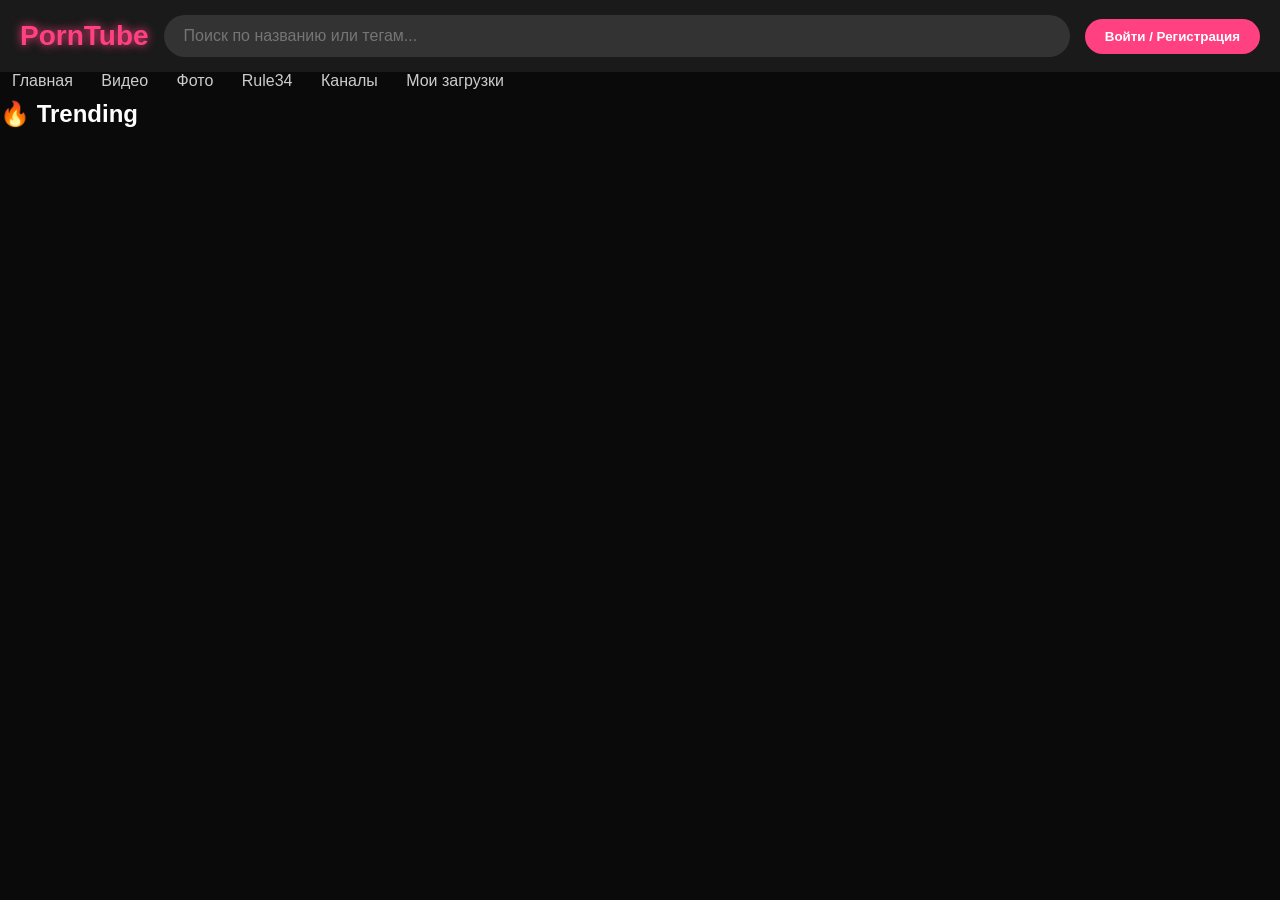
==== index.html @ b93fb105 "Update index.html" ====
<!DOCTYPE html>
<html lang="ru">
<head>
    <meta charset="UTF-8">
    <meta name="viewport" content="width=device-width, initial-scale=1.0">
    <title>PornTube - 18+ Rule34</title>
    <link rel="stylesheet" href="style.css">
</head>
<body>
    <header>
        <div class="logo">PornTube</div>
        <input type="text" id="search" placeholder="Поиск по названию или тегам...">

        <div id="user-panel">
            <span id="username-display"></span>
            <button onclick="showAuthModal()">Войти / Регистрация</button>
            <button onclick="logout()" id="logout-btn" class="hidden">Выйти</button>
        </div>
    </header>

    <nav class="nav">
        <a onclick="showSection('home')">Главная</a>
        <a onclick="showSection('videos')">Видео</a>
        <a onclick="showSection('photos')">Фото</a>
        <a onclick="showSection('rule34')">Rule34</a>
        <a onclick="showSection('channels')">Каналы</a>
        <a onclick="showSection('uploads')">Мои загрузки</a>
    </nav>

    <main>
        <section id="home-section" class="section">
            <h1>🔥 Trending</h1>
            <div id="trending-grid" class="grid"></div>
        </section>

        <section id="videos-section" class="section hidden">
            <h1>Видео</h1>
            <div id="videos-grid" class="grid"></div>
        </section>

        <section id="photos-section" class="section hidden">
            <h1>Фото</h1>
            <div id="photos-grid" class="grid"></div>
        </section>

        <section id="rule34-section" class="section hidden">
            <h1>Rule34 / Hentai</h1>
            <div id="rule34-grid" class="grid"></div>
        </section>

        <section id="channels-section" class="section hidden">
            <h1>Каналы</h1>
            <div id="channels-grid" class="grid"></div>
        </section>

        <section id="uploads-section" class="section hidden">
            <h1>Мои загрузки</h1>
            <div id="uploads-grid" class="grid"></div>
        </section>

        <!-- Админ панель -->
        <section id="admin-section" class="section hidden">
            <h1>👑 Админ-панель (Kostye119)</h1>
            <button onclick="clearAllData()" style="background:#ff1a5c;">Очистить все данные сайта</button>
        </section>
    </main>

    <!-- Модальное окно авторизации -->
    <div id="auth-modal" class="modal hidden">
        <div class="modal-content">
            <h2>Вход / Регистрация</h2>
            <input type="text" id="username-input" placeholder="Имя пользователя (например: Kostye119)" maxlength="20">
            <button onclick="handleAuth()">Войти</button>
            <button onclick="closeAuthModal()">Закрыть</button>
        </div>
    </div>

    <script src="script.js"></script>
</body>
</html>
---- style.css ----
* {
    margin: 0;
    padding: 0;
    box-sizing: border-box;
}

body {
    background: #0a0a0a;
    color: #fff;
    font-family: Arial, sans-serif;
}

header {
    background: #1a1a1a;
    padding: 15px 20px;
    display: flex;
    align-items: center;
    gap: 15px;
    position: sticky;
    top: 0;
    z-index: 100;
    flex-wrap: wrap;
}

.logo {
    font-size: 28px;
    font-weight: bold;
    color: #ff4081;
    text-shadow: 0 0 10px #ff4081;
}

#search {
    flex: 1;
    min-width: 200px;
    padding: 12px 20px;
    border: none;
    border-radius: 30px;
    background: #333;
    color: white;
    font-size: 16px;
}

nav a {
    color: #ccc;
    text-decoration: none;
    margin: 0 12px;
    font-size: 16px;
}

nav a:hover {
    color: #ff4081;
}

button {
    background: #ff4081;
    color: white;
    border: none;
    padding: 10px 20px;
    border-radius: 30px;
    cursor: pointer;
    font-weight: bold;
    white-space: nowrap;
}

.grid {
    display: grid;
    grid-template-columns: repeat(auto-fill, minmax(260px, 1fr));
    gap: 20px;
    padding: 20px;
}

.card {
    background: #1a1a1a;
    border-radius: 12px;
    overflow: hidden;
    transition: transform 0.3s;
}

.card:hover {
    transform: scale(1.05);
}

.card img, .card video {
    width: 100%;
    height: 170px;
    object-fit: cover;
}

.card .info {
    padding: 12px;
}

.card h3 {
    font-size: 15px;
    height: 44px;
    overflow: hidden;
    line-height: 1.3;
}

.tags {
    color: #ff4081;
    font-size: 13px;
    margin: 6px 0;
}

.likes {
    color: #ff4081;
    font-size: 15px;
    cursor: pointer;
    margin-top: 6px;
    display: inline-block;
}

.likes:hover {
    color: #ff1a5c;
}

.hidden {
    display: none !important;
}

.section {
    padding: 10px 0;
}
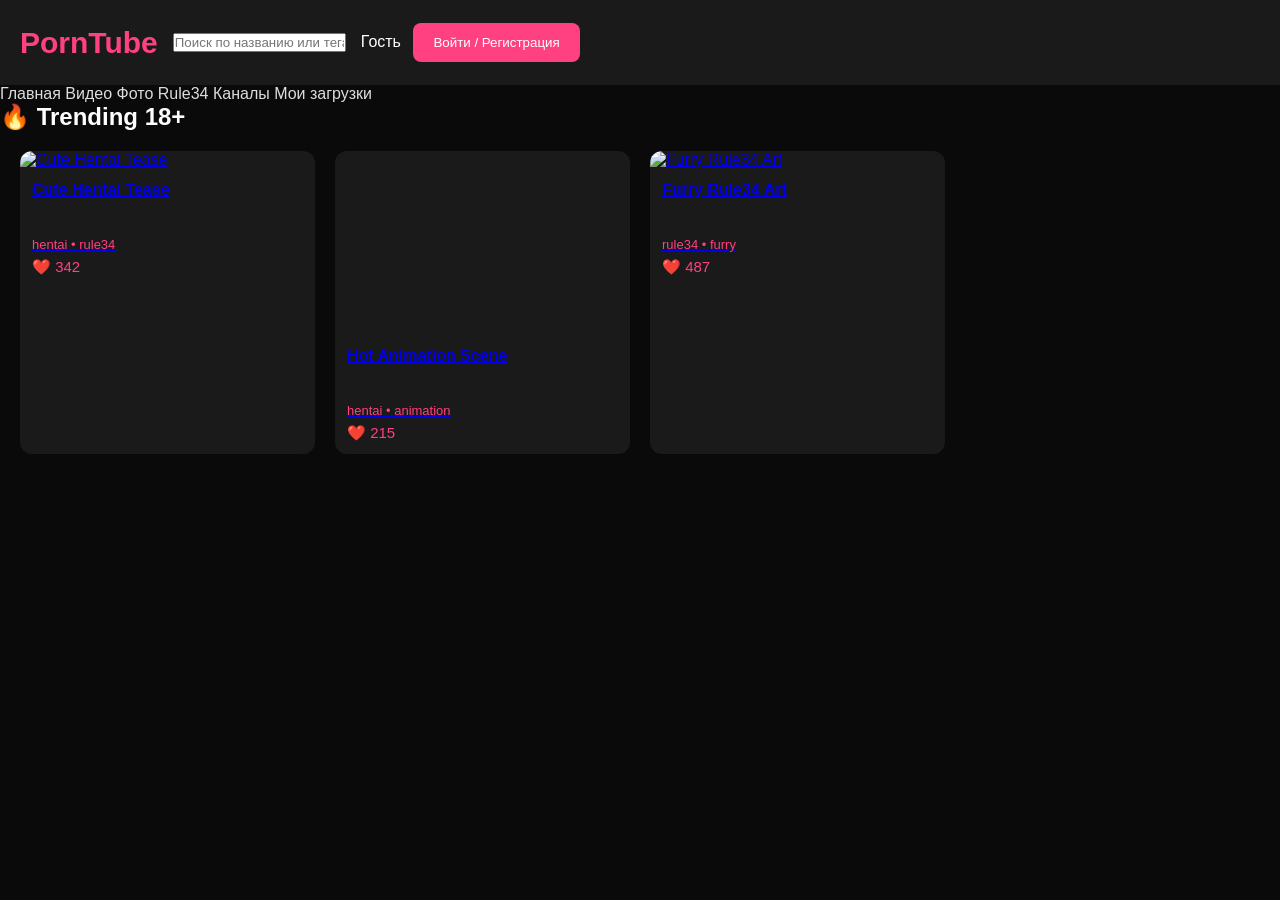
==== commit e694e058: "Update index.html" ====
--- a/index.html
+++ b/index.html
@@ -3,7 +3,7 @@
 <head>
     <meta charset="UTF-8">
     <meta name="viewport" content="width=device-width, initial-scale=1.0">
-    <title>PornTube - 18+ Rule34</title>
+    <title>PornTube - 18+ и Rule34</title>
     <link rel="stylesheet" href="style.css">
 </head>
 <body>
@@ -12,7 +12,7 @@
         <input type="text" id="search" placeholder="Поиск по названию или тегам...">
 
         <div id="user-panel">
-            <span id="username-display"></span>
+            <span id="username-display">Гость</span>
             <button onclick="showAuthModal()">Войти / Регистрация</button>
             <button onclick="logout()" id="logout-btn" class="hidden">Выйти</button>
         </div>
@@ -29,7 +29,7 @@
 
     <main>
         <section id="home-section" class="section">
-            <h1>🔥 Trending</h1>
+            <h1>🔥 Trending 18+</h1>
             <div id="trending-grid" class="grid"></div>
         </section>
 
@@ -58,10 +58,9 @@
             <div id="uploads-grid" class="grid"></div>
         </section>
 
-        <!-- Админ панель -->
         <section id="admin-section" class="section hidden">
-            <h1>👑 Админ-панель (Kostye119)</h1>
-            <button onclick="clearAllData()" style="background:#ff1a5c;">Очистить все данные сайта</button>
+            <h1>👑 Админ-панель — Kostye119</h1>
+            <button onclick="clearAllData()" style="background:#ff1a5c; padding:12px 20px;">Очистить все данные</button>
         </section>
     </main>
 
@@ -69,7 +68,7 @@
     <div id="auth-modal" class="modal hidden">
         <div class="modal-content">
             <h2>Вход / Регистрация</h2>
-            <input type="text" id="username-input" placeholder="Имя пользователя (например: Kostye119)" maxlength="20">
+            <input type="text" id="username-input" placeholder="Имя пользователя" maxlength="20">
             <button onclick="handleAuth()">Войти</button>
             <button onclick="closeAuthModal()">Закрыть</button>
         </div>
--- a/style.css
+++ b/style.css
@@ -1,70 +1,26 @@
-* {
-    margin: 0;
-    padding: 0;
-    box-sizing: border-box;
+* { margin:0; padding:0; box-sizing:border-box; }
+body { background:#0a0a0a; color:#fff; font-family:Arial, sans-serif; }
+
+header {
+    background:#1a1a1a;
+    padding:15px 20px;
+    display:flex;
+    align-items:center;
+    gap:15px;
+    position:sticky;
+    top:0;
+    z-index:100;
 }
 
-body {
-    background: #0a0a0a;
-    color: #fff;
-    font-family: Arial, sans-serif;
-}
+.logo { font-size:30px; font-weight:bold; color:#ff4081; }
 
-header {
-    background: #1a1a1a;
-    padding: 15px 20px;
-    display: flex;
-    align-items: center;
-    gap: 15px;
-    position: sticky;
-    top: 0;
-    z-index: 100;
-    flex-wrap: wrap;
-}
-
-.logo {
-    font-size: 28px;
-    font-weight: bold;
-    color: #ff4081;
-    text-shadow: 0 0 10px #ff4081;
-}
-
-#search {
-    flex: 1;
-    min-width: 200px;
-    padding: 12px 20px;
-    border: none;
-    border-radius: 30px;
-    background: #333;
-    color: white;
-    font-size: 16px;
-}
-
-nav a {
-    color: #ccc;
-    text-decoration: none;
-    margin: 0 12px;
-    font-size: 16px;
-}
-
-nav a:hover {
-    color: #ff4081;
-}
-
-button {
-    background: #ff4081;
-    color: white;
-    border: none;
-    padding: 10px 20px;
-    border-radius: 30px;
-    cursor: pointer;
-    font-weight: bold;
-    white-space: nowrap;
-}
+#nav { background:#1f1f1f; padding:12px 20px; display:flex; gap:20px; flex-wrap:wrap; }
+.nav a { color:#ddd; text-decoration:none; cursor:pointer; }
+.nav a:hover { color:#ff4081; }
 
 .grid {
     display: grid;
-    grid-template-columns: repeat(auto-fill, minmax(260px, 1fr));
+    grid-template-columns: repeat(auto-fill, minmax(270px, 1fr));
     gap: 20px;
     padding: 20px;
 }
@@ -73,52 +29,49 @@
     background: #1a1a1a;
     border-radius: 12px;
     overflow: hidden;
-    transition: transform 0.3s;
+    transition: 0.3s;
 }
 
-.card:hover {
-    transform: scale(1.05);
-}
+.card:hover { transform: scale(1.06); }
 
 .card img, .card video {
     width: 100%;
-    height: 170px;
+    height: 180px;
     object-fit: cover;
 }
 
-.card .info {
-    padding: 12px;
+.card .info { padding: 12px; }
+.card h3 { font-size: 16px; margin-bottom: 8px; height: 48px; overflow: hidden; }
+.tags { color: #ff4081; font-size: 13px; }
+.likes { color: #ff4081; cursor: pointer; font-size: 15px; margin-top: 6px; }
+
+.modal {
+    position: fixed;
+    top: 0; left: 0; width: 100%; height: 100%;
+    background: rgba(0,0,0,0.85);
+    display: flex;
+    align-items: center;
+    justify-content: center;
+    z-index: 2000;
 }
 
-.card h3 {
-    font-size: 15px;
-    height: 44px;
-    overflow: hidden;
-    line-height: 1.3;
+.modal-content {
+    background: #1f1f1f;
+    padding: 30px;
+    border-radius: 12px;
+    width: 90%;
+    max-width: 400px;
+    text-align: center;
 }
 
-.tags {
-    color: #ff4081;
-    font-size: 13px;
-    margin: 6px 0;
+button {
+    background: #ff4081;
+    color: white;
+    border: none;
+    padding: 12px 20px;
+    margin: 8px;
+    border-radius: 8px;
+    cursor: pointer;
 }
 
-.likes {
-    color: #ff4081;
-    font-size: 15px;
-    cursor: pointer;
-    margin-top: 6px;
-    display: inline-block;
-}
-
-.likes:hover {
-    color: #ff1a5c;
-}
-
-.hidden {
-    display: none !important;
-}
-
-.section {
-    padding: 10px 0;
-}
+.hidden { display: none !important; }
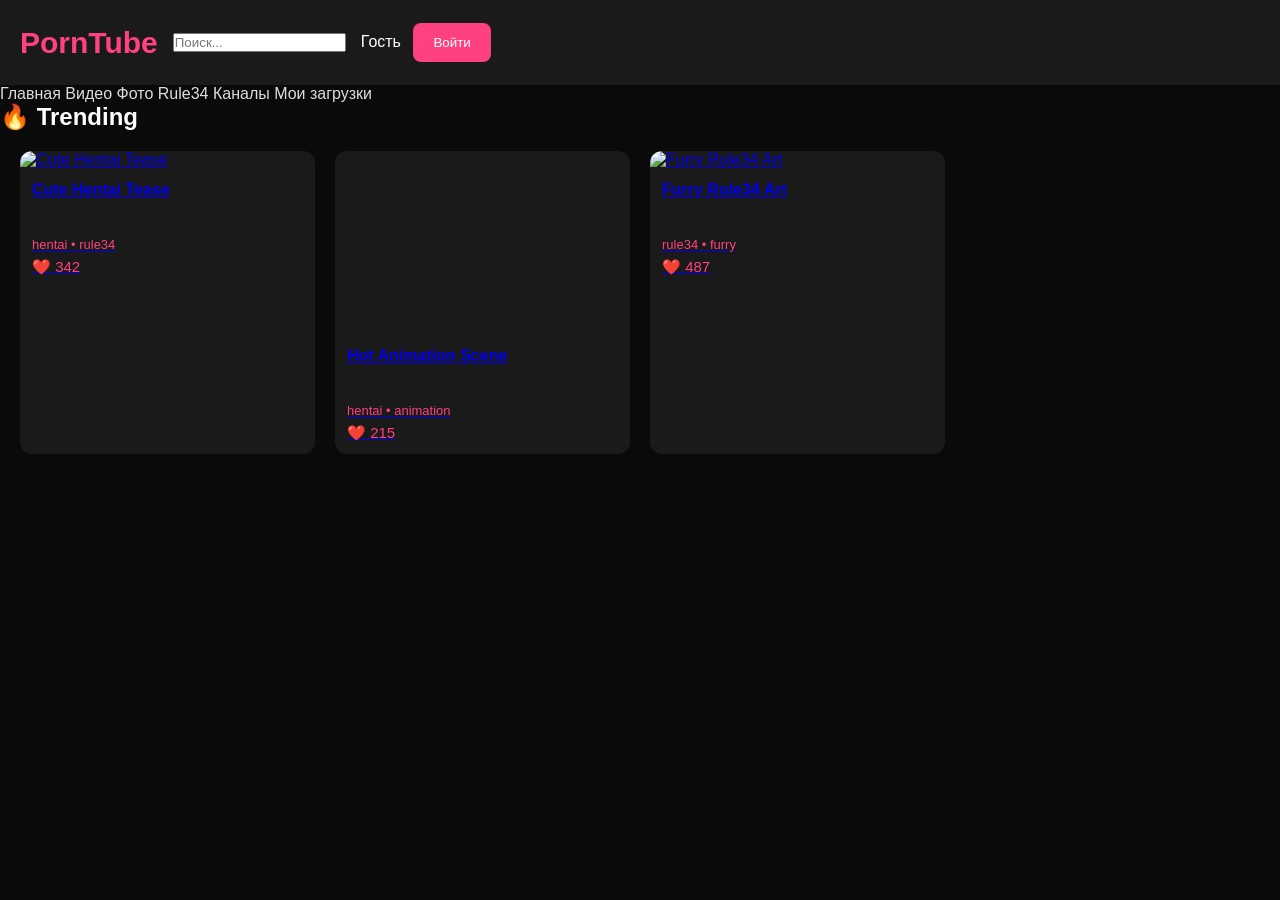
==== commit 4b38ab1e: "Update index.html" ====
--- a/index.html
+++ b/index.html
@@ -3,17 +3,16 @@
 <head>
     <meta charset="UTF-8">
     <meta name="viewport" content="width=device-width, initial-scale=1.0">
-    <title>PornTube - 18+ и Rule34</title>
+    <title>PornTube - 18+ Rule34</title>
     <link rel="stylesheet" href="style.css">
 </head>
 <body>
     <header>
         <div class="logo">PornTube</div>
-        <input type="text" id="search" placeholder="Поиск по названию или тегам...">
-
+        <input type="text" id="search" placeholder="Поиск...">
         <div id="user-panel">
             <span id="username-display">Гость</span>
-            <button onclick="showAuthModal()">Войти / Регистрация</button>
+            <button onclick="showAuthModal()">Войти</button>
             <button onclick="logout()" id="logout-btn" class="hidden">Выйти</button>
         </div>
     </header>
@@ -28,47 +27,19 @@
     </nav>
 
     <main>
-        <section id="home-section" class="section">
-            <h1>🔥 Trending 18+</h1>
-            <div id="trending-grid" class="grid"></div>
-        </section>
-
-        <section id="videos-section" class="section hidden">
-            <h1>Видео</h1>
-            <div id="videos-grid" class="grid"></div>
-        </section>
-
-        <section id="photos-section" class="section hidden">
-            <h1>Фото</h1>
-            <div id="photos-grid" class="grid"></div>
-        </section>
-
-        <section id="rule34-section" class="section hidden">
-            <h1>Rule34 / Hentai</h1>
-            <div id="rule34-grid" class="grid"></div>
-        </section>
-
-        <section id="channels-section" class="section hidden">
-            <h1>Каналы</h1>
-            <div id="channels-grid" class="grid"></div>
-        </section>
-
-        <section id="uploads-section" class="section hidden">
-            <h1>Мои загрузки</h1>
-            <div id="uploads-grid" class="grid"></div>
-        </section>
-
-        <section id="admin-section" class="section hidden">
-            <h1>👑 Админ-панель — Kostye119</h1>
-            <button onclick="clearAllData()" style="background:#ff1a5c; padding:12px 20px;">Очистить все данные</button>
-        </section>
+        <section id="home-section" class="section"><h1>🔥 Trending</h1><div id="trending-grid" class="grid"></div></section>
+        <section id="videos-section" class="section hidden"><h1>Видео</h1><div id="videos-grid" class="grid"></div></section>
+        <section id="photos-section" class="section hidden"><h1>Фото</h1><div id="photos-grid" class="grid"></div></section>
+        <section id="rule34-section" class="section hidden"><h1>Rule34</h1><div id="rule34-grid" class="grid"></div></section>
+        <section id="channels-section" class="section hidden"><h1>Каналы</h1><div id="channels-grid" class="grid"></div></section>
+        <section id="uploads-section" class="section hidden"><h1>Мои загрузки</h1><div id="uploads-grid" class="grid"></div></section>
+        <section id="admin-section" class="section hidden"><h1>👑 Админ (Kostye119)</h1><button onclick="clearAllData()">Очистить всё</button></section>
     </main>
 
-    <!-- Модальное окно авторизации -->
     <div id="auth-modal" class="modal hidden">
         <div class="modal-content">
             <h2>Вход / Регистрация</h2>
-            <input type="text" id="username-input" placeholder="Имя пользователя" maxlength="20">
+            <input type="text" id="username-input" placeholder="Имя пользователя">
             <button onclick="handleAuth()">Войти</button>
             <button onclick="closeAuthModal()">Закрыть</button>
         </div>
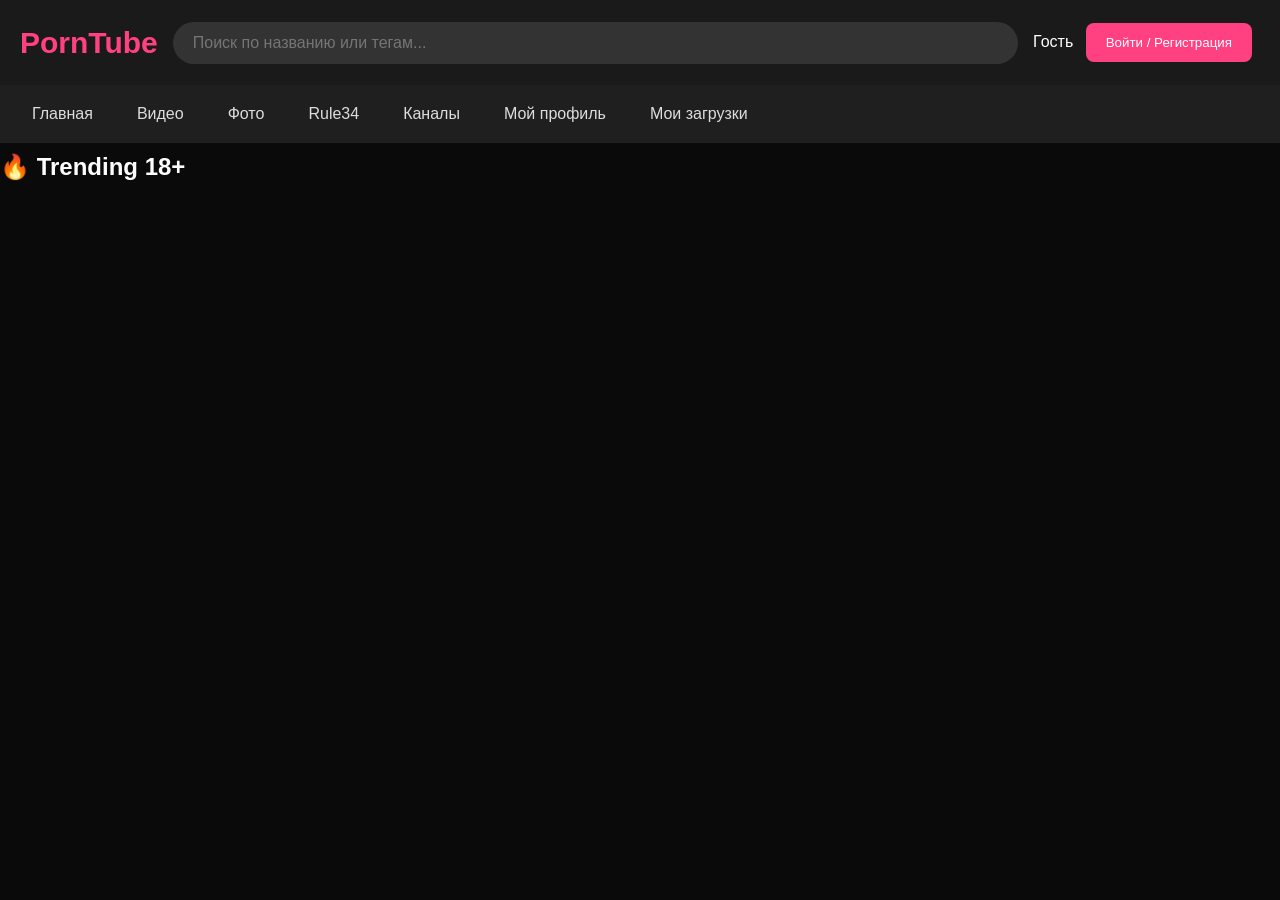
==== commit ac7ea92d: "Update index.html" ====
--- a/index.html
+++ b/index.html
@@ -3,16 +3,17 @@
 <head>
     <meta charset="UTF-8">
     <meta name="viewport" content="width=device-width, initial-scale=1.0">
-    <title>PornTube - 18+ Rule34</title>
+    <title>PornTube - 18+ и Rule34</title>
     <link rel="stylesheet" href="style.css">
 </head>
 <body>
     <header>
         <div class="logo">PornTube</div>
-        <input type="text" id="search" placeholder="Поиск...">
+        <input type="text" id="search" placeholder="Поиск по названию или тегам...">
+
         <div id="user-panel">
             <span id="username-display">Гость</span>
-            <button onclick="showAuthModal()">Войти</button>
+            <button onclick="showAuthModal()">Войти / Регистрация</button>
             <button onclick="logout()" id="logout-btn" class="hidden">Выйти</button>
         </div>
     </header>
@@ -23,23 +24,54 @@
         <a onclick="showSection('photos')">Фото</a>
         <a onclick="showSection('rule34')">Rule34</a>
         <a onclick="showSection('channels')">Каналы</a>
+        <a href="user.html">Мой профиль</a>
+        <a href="admin.html" id="admin-link" style="display: none;">👑 Админ</a>
         <a onclick="showSection('uploads')">Мои загрузки</a>
     </nav>
 
     <main>
-        <section id="home-section" class="section"><h1>🔥 Trending</h1><div id="trending-grid" class="grid"></div></section>
-        <section id="videos-section" class="section hidden"><h1>Видео</h1><div id="videos-grid" class="grid"></div></section>
-        <section id="photos-section" class="section hidden"><h1>Фото</h1><div id="photos-grid" class="grid"></div></section>
-        <section id="rule34-section" class="section hidden"><h1>Rule34</h1><div id="rule34-grid" class="grid"></div></section>
-        <section id="channels-section" class="section hidden"><h1>Каналы</h1><div id="channels-grid" class="grid"></div></section>
-        <section id="uploads-section" class="section hidden"><h1>Мои загрузки</h1><div id="uploads-grid" class="grid"></div></section>
-        <section id="admin-section" class="section hidden"><h1>👑 Админ (Kostye119)</h1><button onclick="clearAllData()">Очистить всё</button></section>
+        <!-- Главная -->
+        <section id="home-section" class="section">
+            <h1>🔥 Trending 18+</h1>
+            <div id="trending-grid" class="grid"></div>
+        </section>
+
+        <!-- Видео -->
+        <section id="videos-section" class="section hidden">
+            <h1>Видео</h1>
+            <div id="videos-grid" class="grid"></div>
+        </section>
+
+        <!-- Фото -->
+        <section id="photos-section" class="section hidden">
+            <h1>Фото</h1>
+            <div id="photos-grid" class="grid"></div>
+        </section>
+
+        <!-- Rule34 -->
+        <section id="rule34-section" class="section hidden">
+            <h1>Rule34 / Hentai</h1>
+            <div id="rule34-grid" class="grid"></div>
+        </section>
+
+        <!-- Каналы -->
+        <section id="channels-section" class="section hidden">
+            <h1>Каналы</h1>
+            <div id="channels-grid" class="grid"></div>
+        </section>
+
+        <!-- Мои загрузки -->
+        <section id="uploads-section" class="section hidden">
+            <h1>Мои загрузки</h1>
+            <div id="uploads-grid" class="grid"></div>
+        </section>
     </main>
 
+    <!-- Модальное окно входа -->
     <div id="auth-modal" class="modal hidden">
         <div class="modal-content">
             <h2>Вход / Регистрация</h2>
-            <input type="text" id="username-input" placeholder="Имя пользователя">
+            <input type="text" id="username-input" placeholder="Имя пользователя (например: Kostye119)" maxlength="20">
             <button onclick="handleAuth()">Войти</button>
             <button onclick="closeAuthModal()">Закрыть</button>
         </div>
--- a/style.css
+++ b/style.css
@@ -1,22 +1,60 @@
-* { margin:0; padding:0; box-sizing:border-box; }
-body { background:#0a0a0a; color:#fff; font-family:Arial, sans-serif; }
+* {
+    margin: 0;
+    padding: 0;
+    box-sizing: border-box;
+}
+
+body {
+    background: #0a0a0a;
+    color: #fff;
+    font-family: Arial, sans-serif;
+}
 
 header {
-    background:#1a1a1a;
-    padding:15px 20px;
-    display:flex;
-    align-items:center;
-    gap:15px;
-    position:sticky;
-    top:0;
-    z-index:100;
+    background: #1a1a1a;
+    padding: 15px 20px;
+    display: flex;
+    align-items: center;
+    gap: 15px;
+    position: sticky;
+    top: 0;
+    z-index: 100;
 }
 
-.logo { font-size:30px; font-weight:bold; color:#ff4081; }
+.logo {
+    font-size: 30px;
+    font-weight: bold;
+    color: #ff4081;
+}
 
-#nav { background:#1f1f1f; padding:12px 20px; display:flex; gap:20px; flex-wrap:wrap; }
-.nav a { color:#ddd; text-decoration:none; cursor:pointer; }
-.nav a:hover { color:#ff4081; }
+#search {
+    flex: 1;
+    padding: 12px 20px;
+    border: none;
+    border-radius: 30px;
+    background: #333;
+    color: white;
+    font-size: 16px;
+}
+
+.nav {
+    background: #1f1f1f;
+    padding: 12px 20px;
+    display: flex;
+    gap: 20px;
+    flex-wrap: wrap;
+}
+
+.nav a {
+    color: #ddd;
+    text-decoration: none;
+    cursor: pointer;
+    padding: 8px 12px;
+}
+
+.nav a:hover {
+    color: #ff4081;
+}
 
 .grid {
     display: grid;
@@ -32,22 +70,47 @@
     transition: 0.3s;
 }
 
-.card:hover { transform: scale(1.06); }
+.card:hover {
+    transform: scale(1.06);
+}
 
-.card img, .card video {
+.card img,
+.card video {
     width: 100%;
     height: 180px;
     object-fit: cover;
 }
 
-.card .info { padding: 12px; }
-.card h3 { font-size: 16px; margin-bottom: 8px; height: 48px; overflow: hidden; }
-.tags { color: #ff4081; font-size: 13px; }
-.likes { color: #ff4081; cursor: pointer; font-size: 15px; margin-top: 6px; }
+.card .info {
+    padding: 12px;
+}
+
+.card h3 {
+    font-size: 16px;
+    height: 48px;
+    overflow: hidden;
+    line-height: 1.3;
+}
+
+.tags {
+    color: #ff4081;
+    font-size: 13px;
+    margin: 6px 0;
+}
+
+.likes {
+    color: #ff4081;
+    cursor: pointer;
+    font-size: 15px;
+    margin-top: 6px;
+}
 
 .modal {
     position: fixed;
-    top: 0; left: 0; width: 100%; height: 100%;
+    top: 0;
+    left: 0;
+    width: 100%;
+    height: 100%;
     background: rgba(0,0,0,0.85);
     display: flex;
     align-items: center;
@@ -74,4 +137,10 @@
     cursor: pointer;
 }
 
-.hidden { display: none !important; }
+.hidden {
+    display: none !important;
+}
+
+.section {
+    padding: 10px 0;
+}
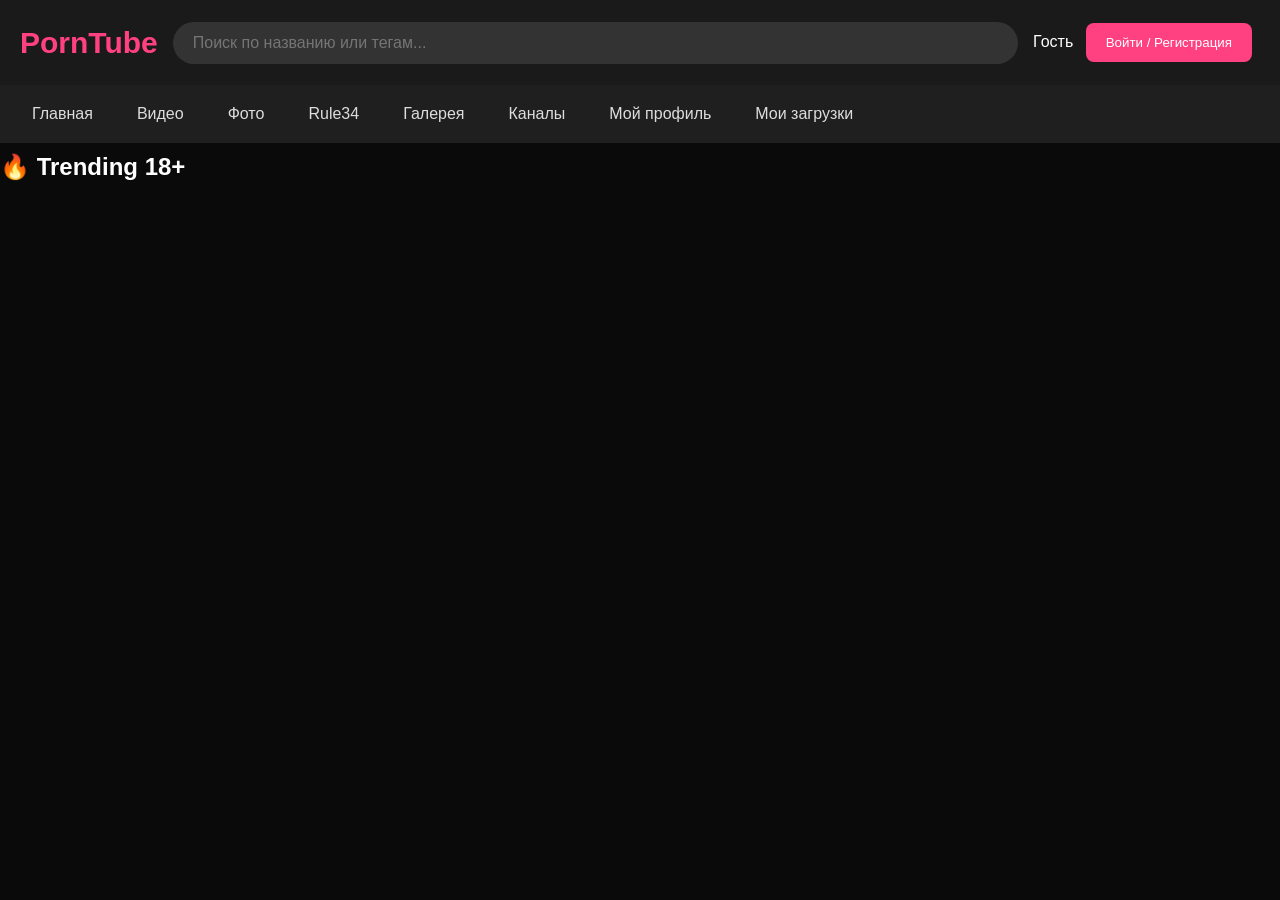
==== commit 835b3b8b: "Update index.html" ====
--- a/index.html
+++ b/index.html
@@ -23,6 +23,7 @@
         <a onclick="showSection('videos')">Видео</a>
         <a onclick="showSection('photos')">Фото</a>
         <a onclick="showSection('rule34')">Rule34</a>
+        <a href="gallery.html">Галерея</a>
         <a onclick="showSection('channels')">Каналы</a>
         <a href="user.html">Мой профиль</a>
         <a href="admin.html" id="admin-link" style="display: none;">👑 Админ</a>
@@ -30,48 +31,42 @@
     </nav>
 
     <main>
-        <!-- Главная -->
         <section id="home-section" class="section">
             <h1>🔥 Trending 18+</h1>
             <div id="trending-grid" class="grid"></div>
         </section>
 
-        <!-- Видео -->
         <section id="videos-section" class="section hidden">
             <h1>Видео</h1>
             <div id="videos-grid" class="grid"></div>
         </section>
 
-        <!-- Фото -->
         <section id="photos-section" class="section hidden">
             <h1>Фото</h1>
             <div id="photos-grid" class="grid"></div>
         </section>
 
-        <!-- Rule34 -->
         <section id="rule34-section" class="section hidden">
             <h1>Rule34 / Hentai</h1>
             <div id="rule34-grid" class="grid"></div>
         </section>
 
-        <!-- Каналы -->
         <section id="channels-section" class="section hidden">
             <h1>Каналы</h1>
             <div id="channels-grid" class="grid"></div>
         </section>
 
-        <!-- Мои загрузки -->
         <section id="uploads-section" class="section hidden">
             <h1>Мои загрузки</h1>
             <div id="uploads-grid" class="grid"></div>
         </section>
     </main>
 
-    <!-- Модальное окно входа -->
+    <!-- Модальное окно -->
     <div id="auth-modal" class="modal hidden">
         <div class="modal-content">
             <h2>Вход / Регистрация</h2>
-            <input type="text" id="username-input" placeholder="Имя пользователя (например: Kostye119)" maxlength="20">
+            <input type="text" id="username-input" placeholder="Имя пользователя">
             <button onclick="handleAuth()">Войти</button>
             <button onclick="closeAuthModal()">Закрыть</button>
         </div>
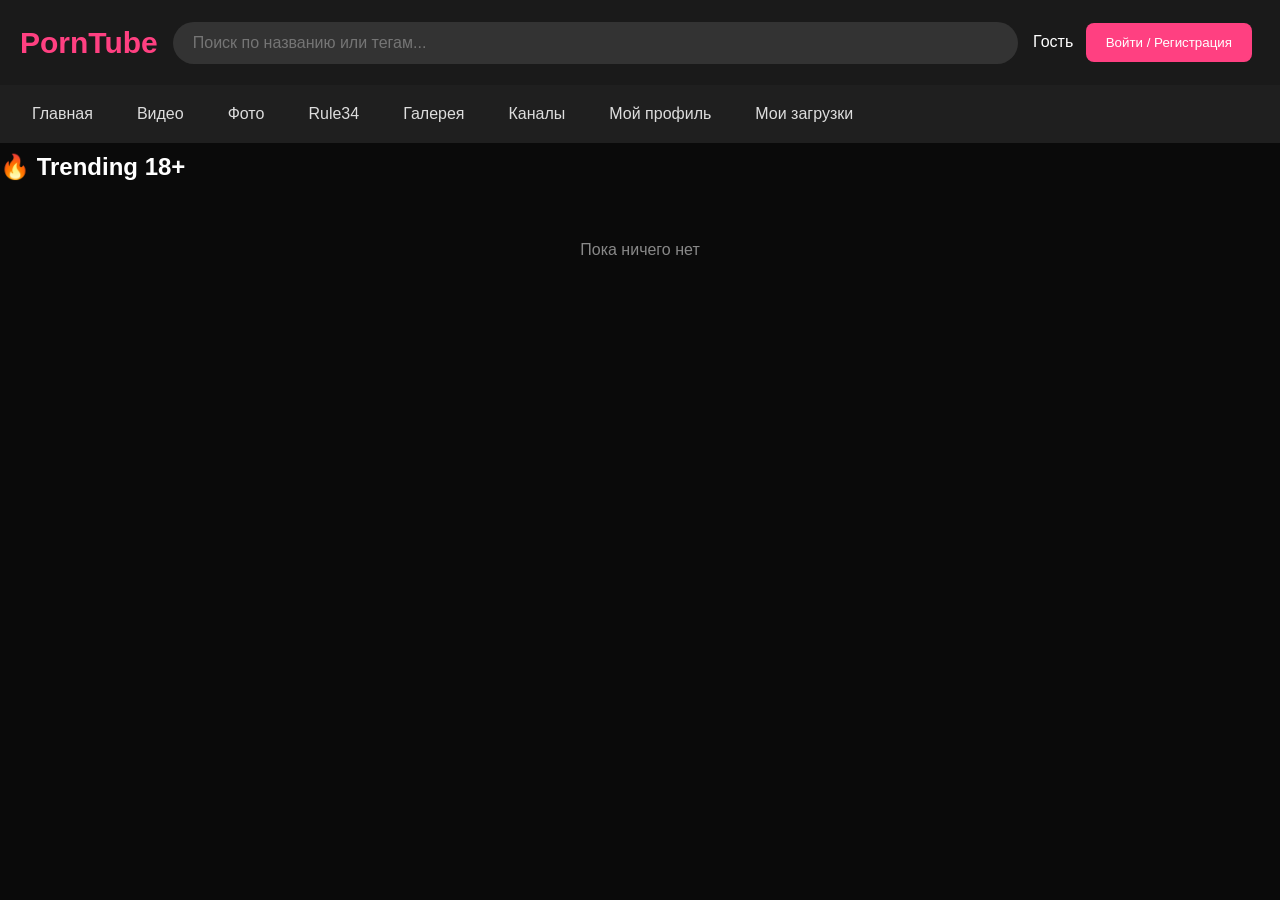
==== commit bfed3e89: "Update index.html" ====
--- a/index.html
+++ b/index.html
@@ -5,6 +5,32 @@
     <meta name="viewport" content="width=device-width, initial-scale=1.0">
     <title>PornTube - 18+ и Rule34</title>
     <link rel="stylesheet" href="style.css">
+    <style>
+        .modal-content {
+            width: 420px;
+        }
+        .tab {
+            display: inline-block;
+            padding: 12px 25px;
+            cursor: pointer;
+            font-weight: bold;
+        }
+        .tab.active {
+            color: #ff4081;
+            border-bottom: 3px solid #ff4081;
+        }
+        .form-group {
+            margin: 15px 0;
+        }
+        input[type="password"] {
+            background: #333;
+            color: white;
+            border: none;
+            padding: 12px;
+            width: 100%;
+            border-radius: 8px;
+        }
+    </style>
 </head>
 <body>
     <header>
@@ -35,40 +61,62 @@
             <h1>🔥 Trending 18+</h1>
             <div id="trending-grid" class="grid"></div>
         </section>
-
         <section id="videos-section" class="section hidden">
             <h1>Видео</h1>
             <div id="videos-grid" class="grid"></div>
         </section>
-
         <section id="photos-section" class="section hidden">
             <h1>Фото</h1>
             <div id="photos-grid" class="grid"></div>
         </section>
-
         <section id="rule34-section" class="section hidden">
             <h1>Rule34 / Hentai</h1>
             <div id="rule34-grid" class="grid"></div>
         </section>
-
         <section id="channels-section" class="section hidden">
             <h1>Каналы</h1>
             <div id="channels-grid" class="grid"></div>
         </section>
-
         <section id="uploads-section" class="section hidden">
             <h1>Мои загрузки</h1>
             <div id="uploads-grid" class="grid"></div>
         </section>
     </main>
 
-    <!-- Модальное окно -->
+    <!-- Модальное окно с вкладками -->
     <div id="auth-modal" class="modal hidden">
         <div class="modal-content">
-            <h2>Вход / Регистрация</h2>
-            <input type="text" id="username-input" placeholder="Имя пользователя">
-            <button onclick="handleAuth()">Войти</button>
-            <button onclick="closeAuthModal()">Закрыть</button>
+            <div style="text-align:center; margin-bottom:15px;">
+                <span onclick="switchTab(1)" id="tab-login" class="tab active">Вход</span>
+                <span onclick="switchTab(2)" id="tab-register" class="tab">Регистрация</span>
+            </div>
+
+            <!-- Форма Входа -->
+            <div id="login-form">
+                <div class="form-group">
+                    <input type="text" id="login-username" placeholder="Имя пользователя" required>
+                </div>
+                <div class="form-group">
+                    <input type="password" id="login-password" placeholder="Пароль" required>
+                </div>
+                <button onclick="loginUser()">Войти</button>
+            </div>
+
+            <!-- Форма Регистрации -->
+            <div id="register-form" class="hidden">
+                <div class="form-group">
+                    <input type="text" id="reg-username" placeholder="Имя пользователя" required>
+                </div>
+                <div class="form-group">
+                    <input type="password" id="reg-password" placeholder="Пароль" required>
+                </div>
+                <div class="form-group">
+                    <input type="password" id="reg-password2" placeholder="Повторите пароль" required>
+                </div>
+                <button onclick="registerUser()">Зарегистрироваться</button>
+            </div>
+
+            <button onclick="closeAuthModal()" style="background:#555; margin-top:15px;">Закрыть</button>
         </div>
     </div>
 
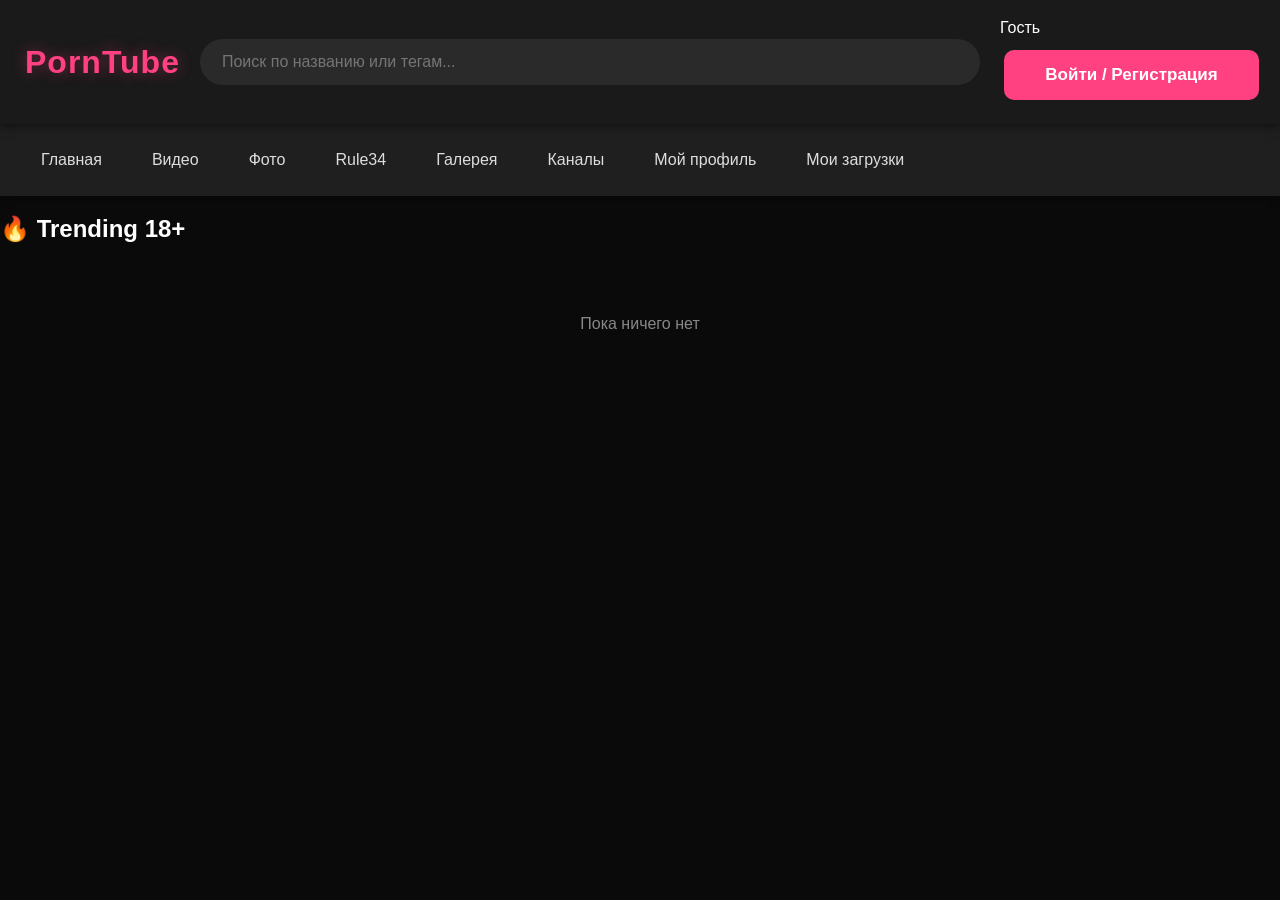
==== commit 1d39e587: "Update index.html" ====
--- a/index.html
+++ b/index.html
@@ -7,28 +7,50 @@
     <link rel="stylesheet" href="style.css">
     <style>
         .modal-content {
-            width: 420px;
+            width: 460px;
+            padding: 35px 30px;
+        }
+        .tabs {
+            display: flex;
+            justify-content: center;
+            margin-bottom: 25px;
+            border-bottom: 2px solid #333;
         }
         .tab {
-            display: inline-block;
-            padding: 12px 25px;
+            padding: 14px 30px;
             cursor: pointer;
-            font-weight: bold;
+            font-weight: 600;
+            font-size: 17px;
+            transition: all 0.3s;
         }
         .tab.active {
             color: #ff4081;
-            border-bottom: 3px solid #ff4081;
+            border-bottom: 4px solid #ff4081;
         }
         .form-group {
-            margin: 15px 0;
+            margin-bottom: 20px;
         }
+        input[type="text"],
         input[type="password"] {
-            background: #333;
+            width: 100%;
+            padding: 14px 16px;
+            background: #2a2a2a;
             color: white;
             border: none;
-            padding: 12px;
+            border-radius: 10px;
+            font-size: 16px;
+        }
+        button {
             width: 100%;
-            border-radius: 8px;
+            padding: 15px;
+            margin-top: 10px;
+            border-radius: 10px;
+            font-size: 17px;
+            font-weight: bold;
+        }
+        .close-btn {
+            background: #555 !important;
+            margin-top: 20px;
         }
     </style>
 </head>
@@ -61,32 +83,37 @@
             <h1>🔥 Trending 18+</h1>
             <div id="trending-grid" class="grid"></div>
         </section>
+
         <section id="videos-section" class="section hidden">
             <h1>Видео</h1>
             <div id="videos-grid" class="grid"></div>
         </section>
+
         <section id="photos-section" class="section hidden">
             <h1>Фото</h1>
             <div id="photos-grid" class="grid"></div>
         </section>
+
         <section id="rule34-section" class="section hidden">
             <h1>Rule34 / Hentai</h1>
             <div id="rule34-grid" class="grid"></div>
         </section>
+
         <section id="channels-section" class="section hidden">
             <h1>Каналы</h1>
             <div id="channels-grid" class="grid"></div>
         </section>
+
         <section id="uploads-section" class="section hidden">
             <h1>Мои загрузки</h1>
             <div id="uploads-grid" class="grid"></div>
         </section>
     </main>
 
-    <!-- Модальное окно с вкладками -->
+    <!-- Модальное окно авторизации -->
     <div id="auth-modal" class="modal hidden">
         <div class="modal-content">
-            <div style="text-align:center; margin-bottom:15px;">
+            <div class="tabs">
                 <span onclick="switchTab(1)" id="tab-login" class="tab active">Вход</span>
                 <span onclick="switchTab(2)" id="tab-register" class="tab">Регистрация</span>
             </div>
@@ -116,7 +143,7 @@
                 <button onclick="registerUser()">Зарегистрироваться</button>
             </div>
 
-            <button onclick="closeAuthModal()" style="background:#555; margin-top:15px;">Закрыть</button>
+            <button onclick="closeAuthModal()" class="close-btn">Закрыть</button>
         </div>
     </div>
 
--- a/style.css
+++ b/style.css
@@ -7,111 +7,142 @@
 body {
     background: #0a0a0a;
     color: #fff;
-    font-family: Arial, sans-serif;
+    font-family: 'Segoe UI', Arial, sans-serif;
+    line-height: 1.5;
 }
 
 header {
     background: #1a1a1a;
-    padding: 15px 20px;
+    padding: 16px 25px;
     display: flex;
     align-items: center;
-    gap: 15px;
+    gap: 20px;
     position: sticky;
     top: 0;
     z-index: 100;
+    box-shadow: 0 2px 10px rgba(0, 0, 0, 0.5);
 }
 
 .logo {
-    font-size: 30px;
+    font-size: 32px;
     font-weight: bold;
     color: #ff4081;
+    text-shadow: 0 0 15px rgba(255, 64, 129, 0.4);
+    letter-spacing: 1px;
 }
 
 #search {
     flex: 1;
-    padding: 12px 20px;
+    padding: 14px 22px;
     border: none;
-    border-radius: 30px;
-    background: #333;
+    border-radius: 50px;
+    background: #2a2a2a;
     color: white;
     font-size: 16px;
+    transition: all 0.3s;
+}
+
+#search:focus {
+    background: #333;
+    box-shadow: 0 0 0 3px rgba(255, 64, 129, 0.3);
+    outline: none;
 }
 
 .nav {
     background: #1f1f1f;
-    padding: 12px 20px;
+    padding: 14px 25px;
     display: flex;
-    gap: 20px;
+    gap: 18px;
     flex-wrap: wrap;
+    box-shadow: 0 2px 8px rgba(0, 0, 0, 0.4);
 }
 
 .nav a {
     color: #ddd;
     text-decoration: none;
     cursor: pointer;
-    padding: 8px 12px;
+    padding: 10px 16px;
+    border-radius: 8px;
+    transition: all 0.3s;
 }
 
 .nav a:hover {
     color: #ff4081;
+    background: #2a2a2a;
 }
 
 .grid {
     display: grid;
-    grid-template-columns: repeat(auto-fill, minmax(270px, 1fr));
-    gap: 20px;
-    padding: 20px;
+    grid-template-columns: repeat(auto-fill, minmax(280px, 1fr));
+    gap: 22px;
+    padding: 25px;
 }
 
 .card {
     background: #1a1a1a;
-    border-radius: 12px;
+    border-radius: 16px;
     overflow: hidden;
-    transition: 0.3s;
+    transition: all 0.4s ease;
+    box-shadow: 0 4px 15px rgba(0, 0, 0, 0.3);
 }
 
 .card:hover {
-    transform: scale(1.06);
+    transform: translateY(-8px) scale(1.04);
+    box-shadow: 0 10px 25px rgba(255, 64, 129, 0.2);
 }
 
 .card img,
 .card video {
     width: 100%;
-    height: 180px;
+    height: 190px;
     object-fit: cover;
+    transition: transform 0.4s;
+}
+
+.card:hover img,
+.card:hover video {
+    transform: scale(1.08);
 }
 
 .card .info {
-    padding: 12px;
+    padding: 16px;
 }
 
 .card h3 {
+    font-size: 16.5px;
+    height: 50px;
+    overflow: hidden;
+    line-height: 1.35;
+    margin-bottom: 8px;
+}
+
+.tags {
+    color: #ff4081;
+    font-size: 13.5px;
+    margin: 8px 0;
+    opacity: 0.9;
+}
+
+.likes {
+    color: #ff4081;
+    cursor: pointer;
     font-size: 16px;
-    height: 48px;
-    overflow: hidden;
-    line-height: 1.3;
-}
-
-.tags {
-    color: #ff4081;
-    font-size: 13px;
-    margin: 6px 0;
-}
-
-.likes {
-    color: #ff4081;
-    cursor: pointer;
-    font-size: 15px;
-    margin-top: 6px;
-}
-
+    margin-top: 8px;
+    transition: color 0.3s;
+}
+
+.likes:hover {
+    color: #ff1a5c;
+}
+
+/* Модальное окно */
 .modal {
     position: fixed;
     top: 0;
     left: 0;
     width: 100%;
     height: 100%;
-    background: rgba(0,0,0,0.85);
+    background: rgba(0, 0, 0, 0.9);
     display: flex;
     align-items: center;
     justify-content: center;
@@ -120,27 +151,58 @@
 
 .modal-content {
     background: #1f1f1f;
-    padding: 30px;
-    border-radius: 12px;
+    padding: 35px 30px;
+    border-radius: 16px;
     width: 90%;
-    max-width: 400px;
-    text-align: center;
-}
-
+    max-width: 440px;
+    box-shadow: 0 10px 40px rgba(0, 0, 0, 0.6);
+}
+
+/* Кнопки */
 button {
     background: #ff4081;
     color: white;
     border: none;
-    padding: 12px 20px;
-    margin: 8px;
-    border-radius: 8px;
+    padding: 14px 24px;
+    margin: 8px 4px;
+    border-radius: 10px;
     cursor: pointer;
-}
-
+    font-weight: 600;
+    transition: all 0.3s;
+}
+
+button:hover {
+    background: #ff1a5c;
+    transform: translateY(-2px);
+}
+
+.danger {
+    background: #c62828 !important;
+}
+
+.danger:hover {
+    background: #e53935 !important;
+}
+
+/* Вспомогательные классы */
 .hidden {
     display: none !important;
 }
 
 .section {
-    padding: 10px 0;
-}
+    padding: 15px 0;
+}
+
+/* Адаптивность */
+@media (max-width: 768px) {
+    .grid {
+        grid-template-columns: repeat(auto-fill, minmax(240px, 1fr));
+        gap: 18px;
+        padding: 18px;
+    }
+    
+    header {
+        flex-wrap: wrap;
+        gap: 12px;
+    }
+}
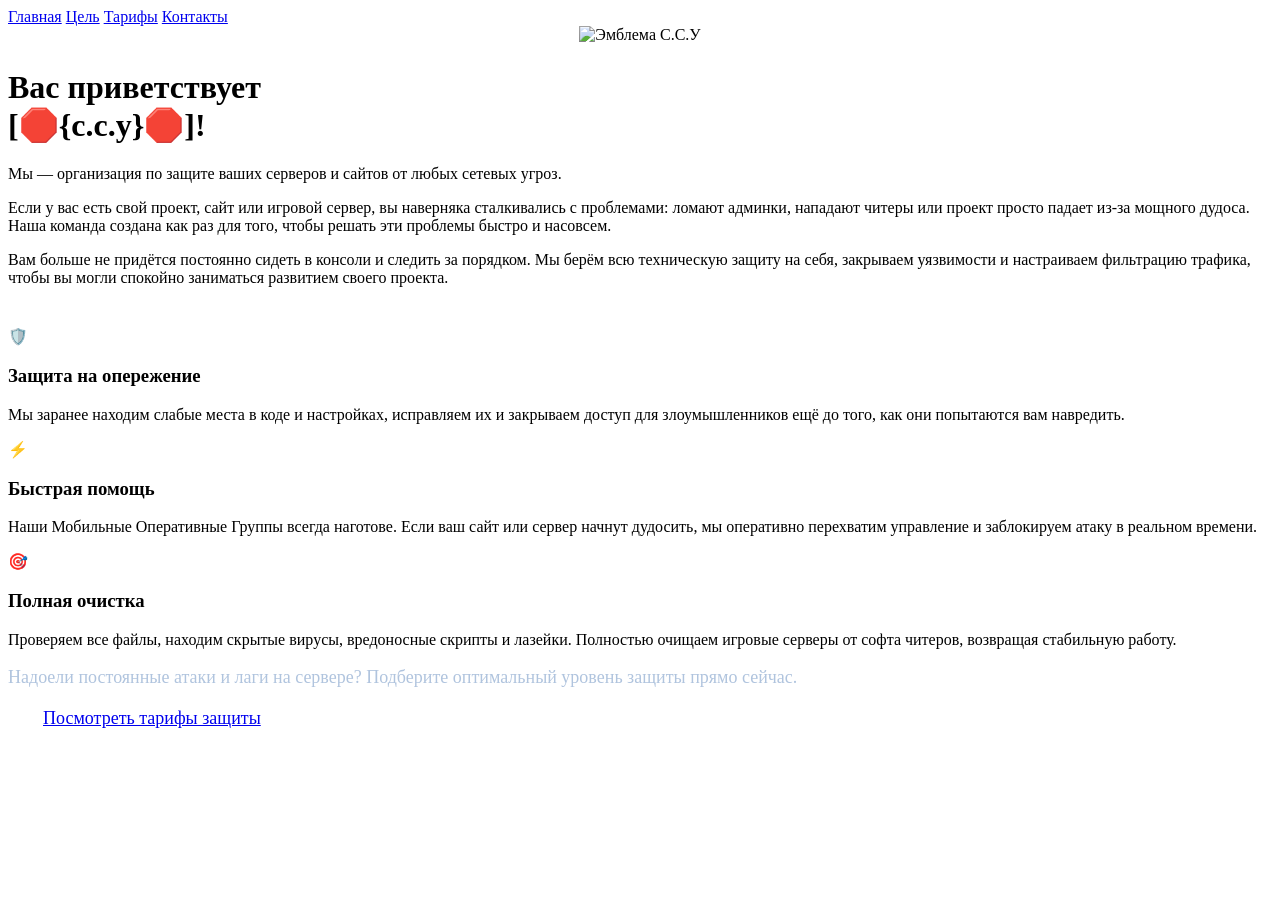
==== commit 80696e52: "Update index.html" ====
--- a/index.html
+++ b/index.html
@@ -3,150 +3,61 @@
 <head>
     <meta charset="UTF-8">
     <meta name="viewport" content="width=device-width, initial-scale=1.0">
-    <title>PornTube - 18+ и Rule34</title>
-    <link rel="stylesheet" href="style.css">
-    <style>
-        .modal-content {
-            width: 460px;
-            padding: 35px 30px;
-        }
-        .tabs {
-            display: flex;
-            justify-content: center;
-            margin-bottom: 25px;
-            border-bottom: 2px solid #333;
-        }
-        .tab {
-            padding: 14px 30px;
-            cursor: pointer;
-            font-weight: 600;
-            font-size: 17px;
-            transition: all 0.3s;
-        }
-        .tab.active {
-            color: #ff4081;
-            border-bottom: 4px solid #ff4081;
-        }
-        .form-group {
-            margin-bottom: 20px;
-        }
-        input[type="text"],
-        input[type="password"] {
-            width: 100%;
-            padding: 14px 16px;
-            background: #2a2a2a;
-            color: white;
-            border: none;
-            border-radius: 10px;
-            font-size: 16px;
-        }
-        button {
-            width: 100%;
-            padding: 15px;
-            margin-top: 10px;
-            border-radius: 10px;
-            font-size: 17px;
-            font-weight: bold;
-        }
-        .close-btn {
-            background: #555 !important;
-            margin-top: 20px;
-        }
-    </style>
+    <title>Главная — С.С.У</title>
+    <link rel="stylesheet" href="/css/style.css">
 </head>
 <body>
-    <header>
-        <div class="logo">PornTube</div>
-        <input type="text" id="search" placeholder="Поиск по названию или тегам...">
 
-        <div id="user-panel">
-            <span id="username-display">Гость</span>
-            <button onclick="showAuthModal()">Войти / Регистрация</button>
-            <button onclick="logout()" id="logout-btn" class="hidden">Выйти</button>
-        </div>
-    </header>
-
-    <nav class="nav">
-        <a onclick="showSection('home')">Главная</a>
-        <a onclick="showSection('videos')">Видео</a>
-        <a onclick="showSection('photos')">Фото</a>
-        <a onclick="showSection('rule34')">Rule34</a>
-        <a href="gallery.html">Галерея</a>
-        <a onclick="showSection('channels')">Каналы</a>
-        <a href="user.html">Мой профиль</a>
-        <a href="admin.html" id="admin-link" style="display: none;">👑 Админ</a>
-        <a onclick="showSection('uploads')">Мои загрузки</a>
+    <nav class="navbar">
+        <a href="/index.html" class="nav-btn">Главная</a>
+        <a href="/about.html" class="nav-btn">Цель</a>
+        <a href="/tariffs.html" class="nav-btn">Тарифы</a>
+        <a href="/contacts.html" class="nav-btn">Контакты</a>
     </nav>
 
-    <main>
-        <section id="home-section" class="section">
-            <h1>🔥 Trending 18+</h1>
-            <div id="trending-grid" class="grid"></div>
-        </section>
+    <div class="content-box">
 
-        <section id="videos-section" class="section hidden">
-            <h1>Видео</h1>
-            <div id="videos-grid" class="grid"></div>
-        </section>
+        <!-- ЛОГОТИП С.С.У -->
+        <div style="text-align: center; margin-bottom: 25px;">
+            <img src="/images/logo.png" alt="Эмблема С.С.У" style="width: 150px; height: auto; filter: drop-shadow(0 0 15px rgba(255,255,255,0.15));">
+        </div>
 
-        <section id="photos-section" class="section hidden">
-            <h1>Фото</h1>
-            <div id="photos-grid" class="grid"></div>
-        </section>
+        <!-- ГЛАВНОЕ ПРИВЕТСТВИЕ -->
+        <h1>Вас приветствует <br>[🛑{с.с.у}🛑]!</h1>
+        <p class="subtitle">Мы — организация по защите ваших серверов и сайтов от любых сетевых угроз.</p>
 
-        <section id="rule34-section" class="section hidden">
-            <h1>Rule34 / Hentai</h1>
-            <div id="rule34-grid" class="grid"></div>
-        </section>
+        <!-- ПРОСТОЕ И ПОНЯТНОЕ ОПИСАНИЕ -->
+        <div class="main-description">
+            <p>Если у вас есть свой проект, сайт или игровой сервер, вы наверняка сталкивались с проблемами: ломают админки, нападают читеры или проект просто падает из-за мощного дудоса. Наша команда создана как раз для того, чтобы решать эти проблемы быстро и насовсем.</p>
+            <p>Вам больше не придётся постоянно сидеть в консоли и следить за порядком. Мы берём всю техническую защиту на себя, закрываем уязвимости и настраиваем фильтрацию трафика, чтобы вы могли спокойно заниматься развитием своего проекта.</p>
+        </div>
 
-        <section id="channels-section" class="section hidden">
-            <h1>Каналы</h1>
-            <div id="channels-grid" class="grid"></div>
-        </section>
+        <!-- КАРТОЧКИ УСЛУГ -->
+        <div class="features-grid" style="margin-top: 40px;">
+            <div class="feature-item">
+                <span class="icon">🛡️</span>
+                <h3>Защита на опережение</h3>
+                <p>Мы заранее находим слабые места в коде и настройках, исправляем их и закрываем доступ для злоумышленников ещё до того, как они попытаются вам навредить.</p>
+            </div>
+            <div class="feature-item">
+                <span class="icon">⚡</span>
+                <h3>Быстрая помощь</h3>
+                <p>Наши Мобильные Оперативные Группы всегда наготове. Если ваш сайт или сервер начнут дудосить, мы оперативно перехватим управление и заблокируем атаку в реальном времени.</p>
+            </div>
+            <div class="feature-item">
+                <span class="icon">🎯</span>
+                <h3>Полная очистка</h3>
+                <p>Проверяем все файлы, находим скрытые вирусы, вредоносные скрипты и лазейки. Полностью очищаем игровые серверы от софта читеров, возвращая стабильную работу.</p>
+            </div>
+        </div>
 
-        <section id="uploads-section" class="section hidden">
-            <h1>Мои загрузки</h1>
-            <div id="uploads-grid" class="grid"></div>
-        </section>
-    </main>
+        <!-- НИЖНИЙ БЛОК -->
+        <div class="call-to-action-block">
+            <p style="font-size: 18px; color: #b0c4de !important; margin-bottom: 20px;">Надоели постоянные атаки и лаги на сервере? Подберите оптимальный уровень защиты прямо сейчас.</p>
+            <a href="/tariffs.html" class="btn" style="padding: 14px 35px; font-size: 18px;">Посмотреть тарифы защиты</a>
+        </div>
 
-    <!-- Модальное окно авторизации -->
-    <div id="auth-modal" class="modal hidden">
-        <div class="modal-content">
-            <div class="tabs">
-                <span onclick="switchTab(1)" id="tab-login" class="tab active">Вход</span>
-                <span onclick="switchTab(2)" id="tab-register" class="tab">Регистрация</span>
-            </div>
-
-            <!-- Форма Входа -->
-            <div id="login-form">
-                <div class="form-group">
-                    <input type="text" id="login-username" placeholder="Имя пользователя" required>
-                </div>
-                <div class="form-group">
-                    <input type="password" id="login-password" placeholder="Пароль" required>
-                </div>
-                <button onclick="loginUser()">Войти</button>
-            </div>
-
-            <!-- Форма Регистрации -->
-            <div id="register-form" class="hidden">
-                <div class="form-group">
-                    <input type="text" id="reg-username" placeholder="Имя пользователя" required>
-                </div>
-                <div class="form-group">
-                    <input type="password" id="reg-password" placeholder="Пароль" required>
-                </div>
-                <div class="form-group">
-                    <input type="password" id="reg-password2" placeholder="Повторите пароль" required>
-                </div>
-                <button onclick="registerUser()">Зарегистрироваться</button>
-            </div>
-
-            <button onclick="closeAuthModal()" class="close-btn">Закрыть</button>
-        </div>
     </div>
 
-    <script src="script.js"></script>
 </body>
 </html>
